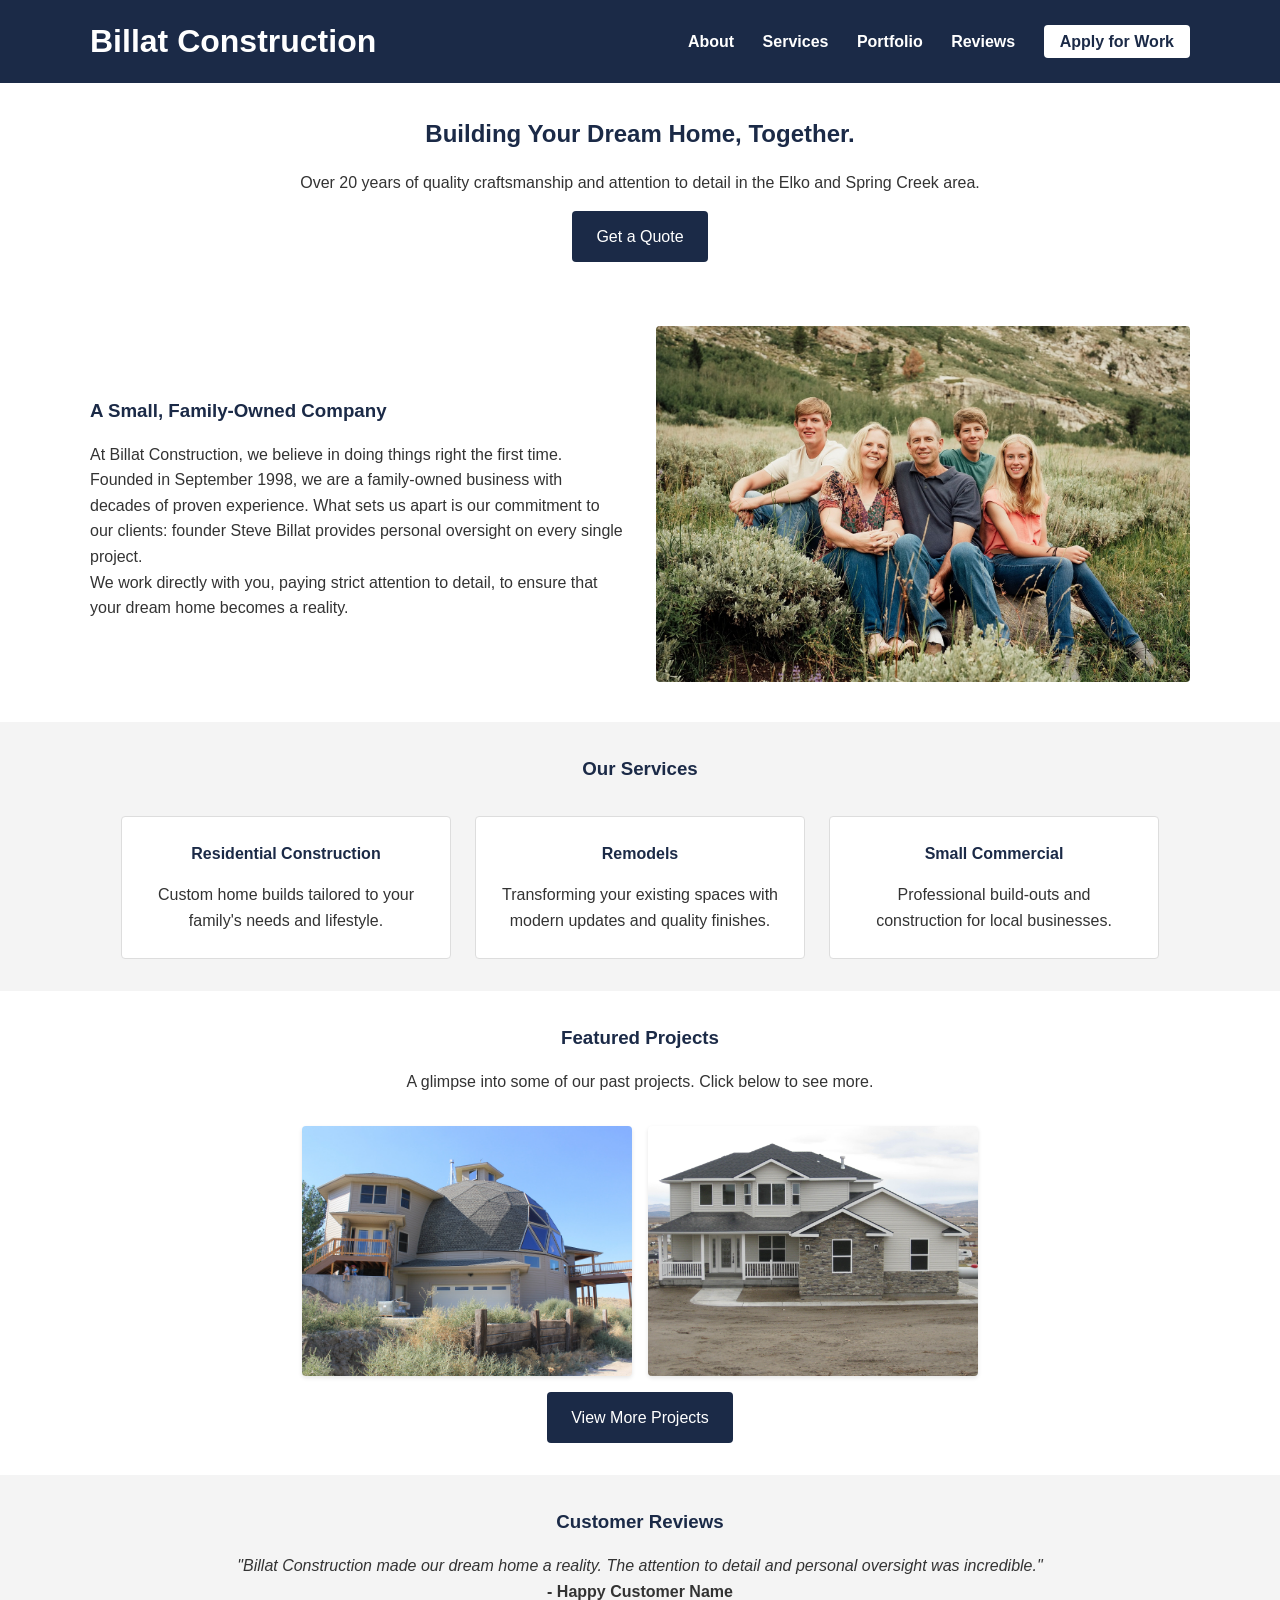
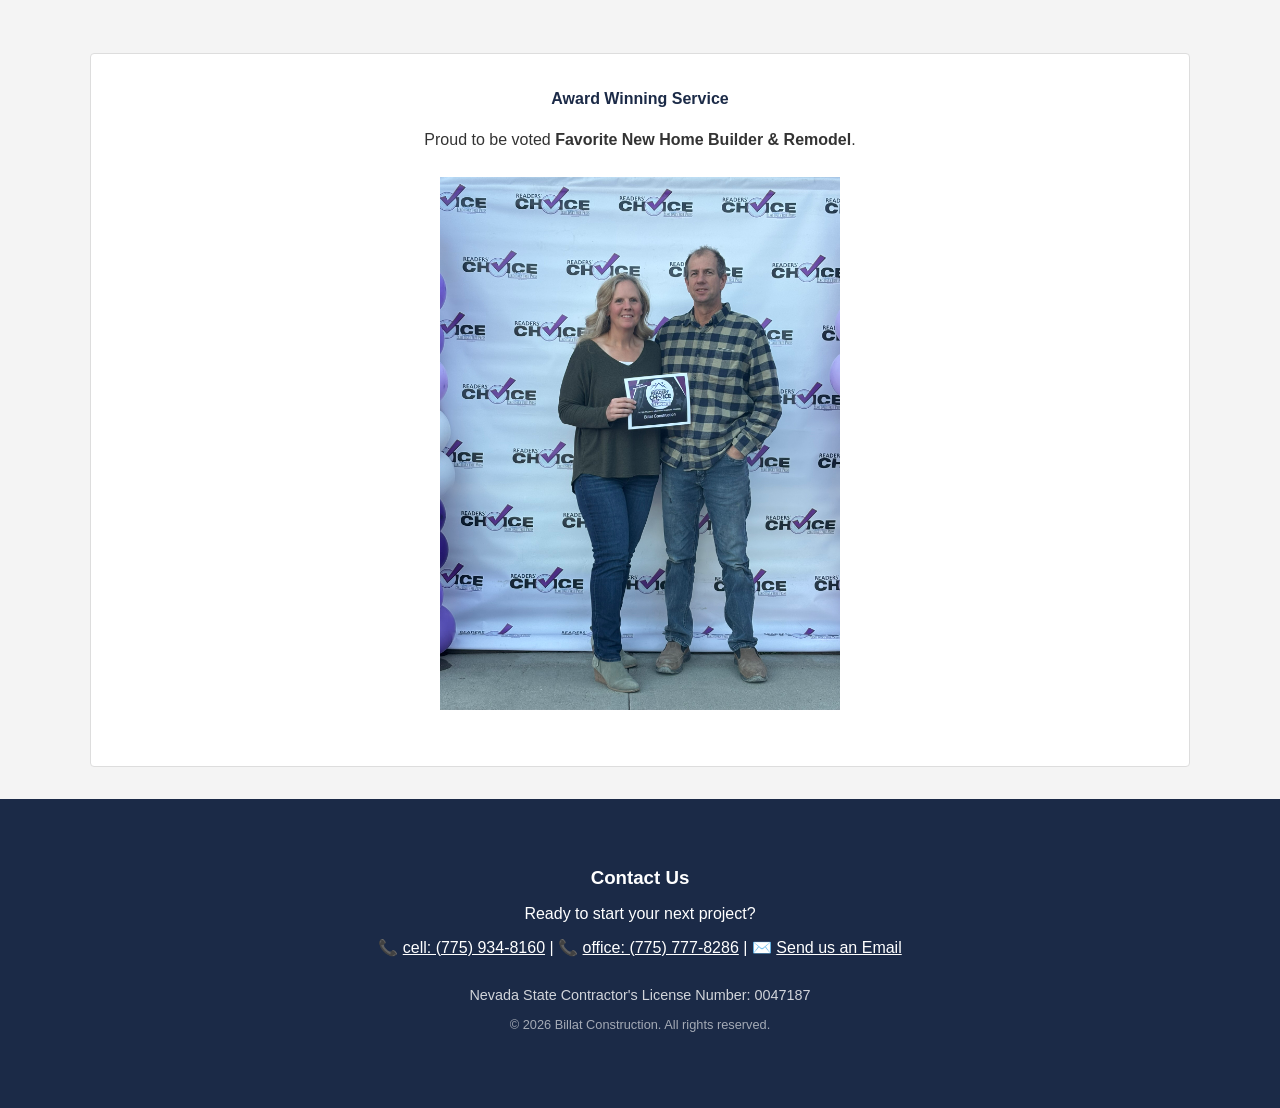
==== index.html @ 9ff1bc39 "index" ====
<!DOCTYPE html>
<html lang="en">
<head>
    <meta charset="UTF-8">
    <meta name="viewport" content="width=device-width, initial-scale=1.0">
    <title>Billat Construction | Elko County, NV</title>
    <link rel="stylesheet" href="../CSS/styles.css">
</head>
<body id="top">

    <header>
        <div class="container header-flex">
            <h1><a href="index.html" class="logo-link">Billat Construction</a></h1>
            <nav>
                <a href="index.html#about">About</a>
                <a href="index.html#services">Services</a>
                <a href="gallery.html">Portfolio</a>
                <a href="index.html#reviews">Reviews</a>
                <a href="apply.html" class="btn-secondary">Apply for Work</a>
            </nav>
        </div>
    </header>

    <section id="hero">
        <div class="container text-center">
            <h2>Building Your Dream Home, Together.</h2>
            <p>Over 20 years of quality craftsmanship and attention to detail in the Elko and Spring Creek area.</p>
            <a href="mailto:s_mbillat@frontiernet.net" class="btn">Get a Quote</a>
        </div>
    </section>

    <section id="about" class="container row">
        <div class="half-width">
            <h3>A Small, Family-Owned Company</h3>
            <p>At Billat Construction, we believe in doing things right the first time. Founded in September 1998, we are a family-owned business with decades of proven experience. What sets us apart is our commitment to our clients: founder Steve Billat provides personal oversight on every single project.</p>
            <p>We work directly with you, paying strict attention to detail, to ensure that your dream home becomes a reality.</p>
        </div>
        <div class="half-width">
            <img src="../images/Billat.18.jpg" alt="Billat Family" class="responsive-img">
        </div>
    </section>

    <section id="services" class="bg-light">
        <div class="container text-center">
            <h3>Our Services</h3>
            <div class="services-grid">
                <div class="service-card">
                    <h4>Residential Construction</h4>
                    <p>Custom home builds tailored to your family's needs and lifestyle.</p>
                </div>
                <div class="service-card">
                    <h4>Remodels</h4>
                    <p>Transforming your existing spaces with modern updates and quality finishes.</p>
                </div>
                <div class="service-card">
                    <h4>Small Commercial</h4>
                    <p>Professional build-outs and construction for local businesses.</p>
                </div>
            </div>
        </div>
    </section>

    <section id="featured-work" class="container text-center">
        <h3>Featured Projects</h3>
        <p>A glimpse into some of our past projects. Click below to see more.</p>
        <div class="gallery">
            <img src="../images/dome exterior.jpg" alt="Featured Residential Build" class="gallery-img">
            <img src="../images/ext 2.jpg" alt="Featured Residential Build" class="gallery-img">
        </div>
        <a href="gallery.html" class="btn">View More Projects</a>
    </section>

    <section id="reviews" class="bg-light">
        <div class="container text-center">
            <h3>Customer Reviews</h3>
            <div class="review-box">
                <p><em>"Billat Construction made our dream home a reality. The attention to detail and personal oversight was incredible."</em></p>
                <p><strong>- Happy Customer Name</strong></p>
            </div>
            
        <div class="award-box">
        <h4>Award Winning Service</h4>
        <p>Proud to be voted <strong>Favorite New Home Builder & Remodel</strong>.</p>
    
        <img src="../images/awards.JPEG" alt="Reader's Choice Award" class="award-img">
        </div>
    </section>

    <footer>
        <div class="container text-center">
            <h3>Contact Us</h3>
            <p>Ready to start your next project?</p>
            <p>📞 <a href="tel:+17759348160" class="footer-link">cell: (775) 934-8160</a> | 📞 <a href="tel:+17757778286" class="footer-link">office: (775) 777-8286</a> | ✉️ <a href="mailto:s_mbillat@frontiernet.net" class="footer-link">Send us an Email</a></p>
            <p class="license">Nevada State Contractor's License Number: 0047187</p>
            <p class="copyright">&copy; 2026 Billat Construction. All rights reserved.</p>
        </div>
    </footer>

</body>
</html>
---- CSS/styles.css ----
/* Base Styles */
:root {
    --primary-color: #1b2a47; /* Professional Navy */
    --secondary-color: #d35400; /* Subtle rust/orange for accents */
    --light-bg: #f4f4f4;
    --text-color: #333;
}

* {
    box-sizing: border-box;
    margin: 0;
    padding: 0;
}

body {
    font-family: 'Segoe UI', Tahoma, Geneva, Verdana, sans-serif;
    line-height: 1.6;
    color: var(--text-color);
}

.container {
    width: 90%;
    max-width: 1100px;
    margin: 0 auto;
    padding: 2rem 0;
}

.text-center {
    text-align: center;
}

/* Typography & Links */
h1, h2, h3, h4 {
    margin-bottom: 1rem;
    color: var(--primary-color);
}

a {
    text-decoration: none;
    color: var(--primary-color);
}

.text-link {
    color: var(--secondary-color);
    font-weight: bold;
}

.text-link:hover {
    text-decoration: underline;
}

.logo-link {
    color: white;
}

/* Header */
header {
    background-color: var(--primary-color);
    color: white;
    padding: 1rem 0;
}

header h1 {
    color: white;
    margin: 0;
}

.header-flex {
    display: flex;
    justify-content: space-between;
    align-items: center;
    padding: 0;
}

nav a {
    color: white;
    margin-left: 1.5rem;
    font-weight: bold;
}

nav a:hover {
    color: #ccc;
}

/* Buttons */
.btn {
    display: inline-block;
    background: var(--primary-color);
    color: white;
    padding: 0.8rem 1.5rem;
    border: none;
    border-radius: 4px;
    cursor: pointer;
    font-size: 1rem;
    margin-top: 1rem;
}

.btn:hover {
    background: #111a2d;
}

.btn-secondary {
    background: white;
    color: var(--primary-color);
    padding: 0.5rem 1rem;
    border-radius: 4px;
}

.btn-secondary:hover {
    background: #eee;
    color: var(--primary-color);
}

/* Sections */
.bg-light {
    background-color: var(--light-bg);
}

.row {
    display: flex;
    flex-wrap: wrap;
    gap: 2rem;
    align-items: center;
}

.half-width {
    flex: 1;
    min-width: 300px;
}

/* Services Grid */
.services-grid {
    display: flex;
    flex-wrap: wrap;
    gap: 1.5rem;
    justify-content: center;
    margin-top: 2rem;
}

.service-card {
    background: white;
    padding: 1.5rem;
    border: 1px solid #ddd;
    border-radius: 4px;
    width: 30%;
    min-width: 250px;
}

/* Images & Gallery */
.responsive-img {
    width: 100%;
    height: auto;
    border-radius: 4px;
    background-color: #ccc; /* Shows if image is missing */
    min-height: 250px;
}

.portfolio-section {
    padding: 4rem 0;
}

.project-group {
    margin-top: 4rem;
    padding-top: 2rem;
    border-top: 1px solid #ddd; /* Adds a subtle dividing line between projects */
}

/* Removes the top line from the very first project so it looks clean */
.project-group:first-of-type {
    border-top: none; 
    margin-top: 2rem;
}

.project-desc {
    margin-bottom: 1.5rem;
    font-style: italic;
    color: #555;
}

.gallery {
    display: flex;
    flex-wrap: wrap;
    gap: 1rem;
    justify-content: center;
    margin-top: 2rem;
}

.gallery-img {
    width: 30%;
    min-width: 250px;
    height: 250px;
    object-fit: cover;
    border-radius: 4px;
    background-color: #ccc; 
    box-shadow: 0 2px 4px rgba(0,0,0,0.1);
}

/* Reviews & Awards */
.award-img {
    max-width: 400px; /* Change this number to make it bigger or smaller */
    height: auto;     /* This keeps the image from looking stretched or squished */
    display: block;   /* This allows us to center the image */
    margin: 1.5rem auto; /* Centers the image and adds space above and below */
}

.award-box {
    margin-top: 3rem;
    padding: 2rem;
    background: white;
    border: 1px solid #ddd;
    border-radius: 4px;
}

/* Forms */
.form-section {
    max-width: 600px;
    padding: 4rem 0;
}

.apply-form {
    display: flex;
    flex-direction: column;
    margin-top: 2rem;
}

.apply-form label {
    margin-bottom: 0.5rem;
    font-weight: bold;
}

.apply-form input, .apply-form textarea {
    padding: 0.8rem;
    margin-bottom: 1.5rem;
    border: 1px solid #ccc;
    border-radius: 4px;
    font-family: inherit;
}

/* Footer */
footer {
    background: var(--primary-color);
    color: white;
    padding: 2rem 0;
}

footer h3, footer p {
    color: white;
    margin-bottom: 0.5rem;
}

.footer-link {
    color: white;
    text-decoration: underline;
}

.license {
    margin-top: 1.5rem;
    font-size: 0.9rem;
    opacity: 0.8;
}

.copyright {
    font-size: 0.8rem;
    opacity: 0.6;
    margin-top: 0.5rem;
}

.portfolio-footer-note {
    margin-top: 5rem;
    padding-top: 2rem;
    border-top: 2px solid var(--primary-color);
    font-size: 1.1rem;
    color: #444;
}
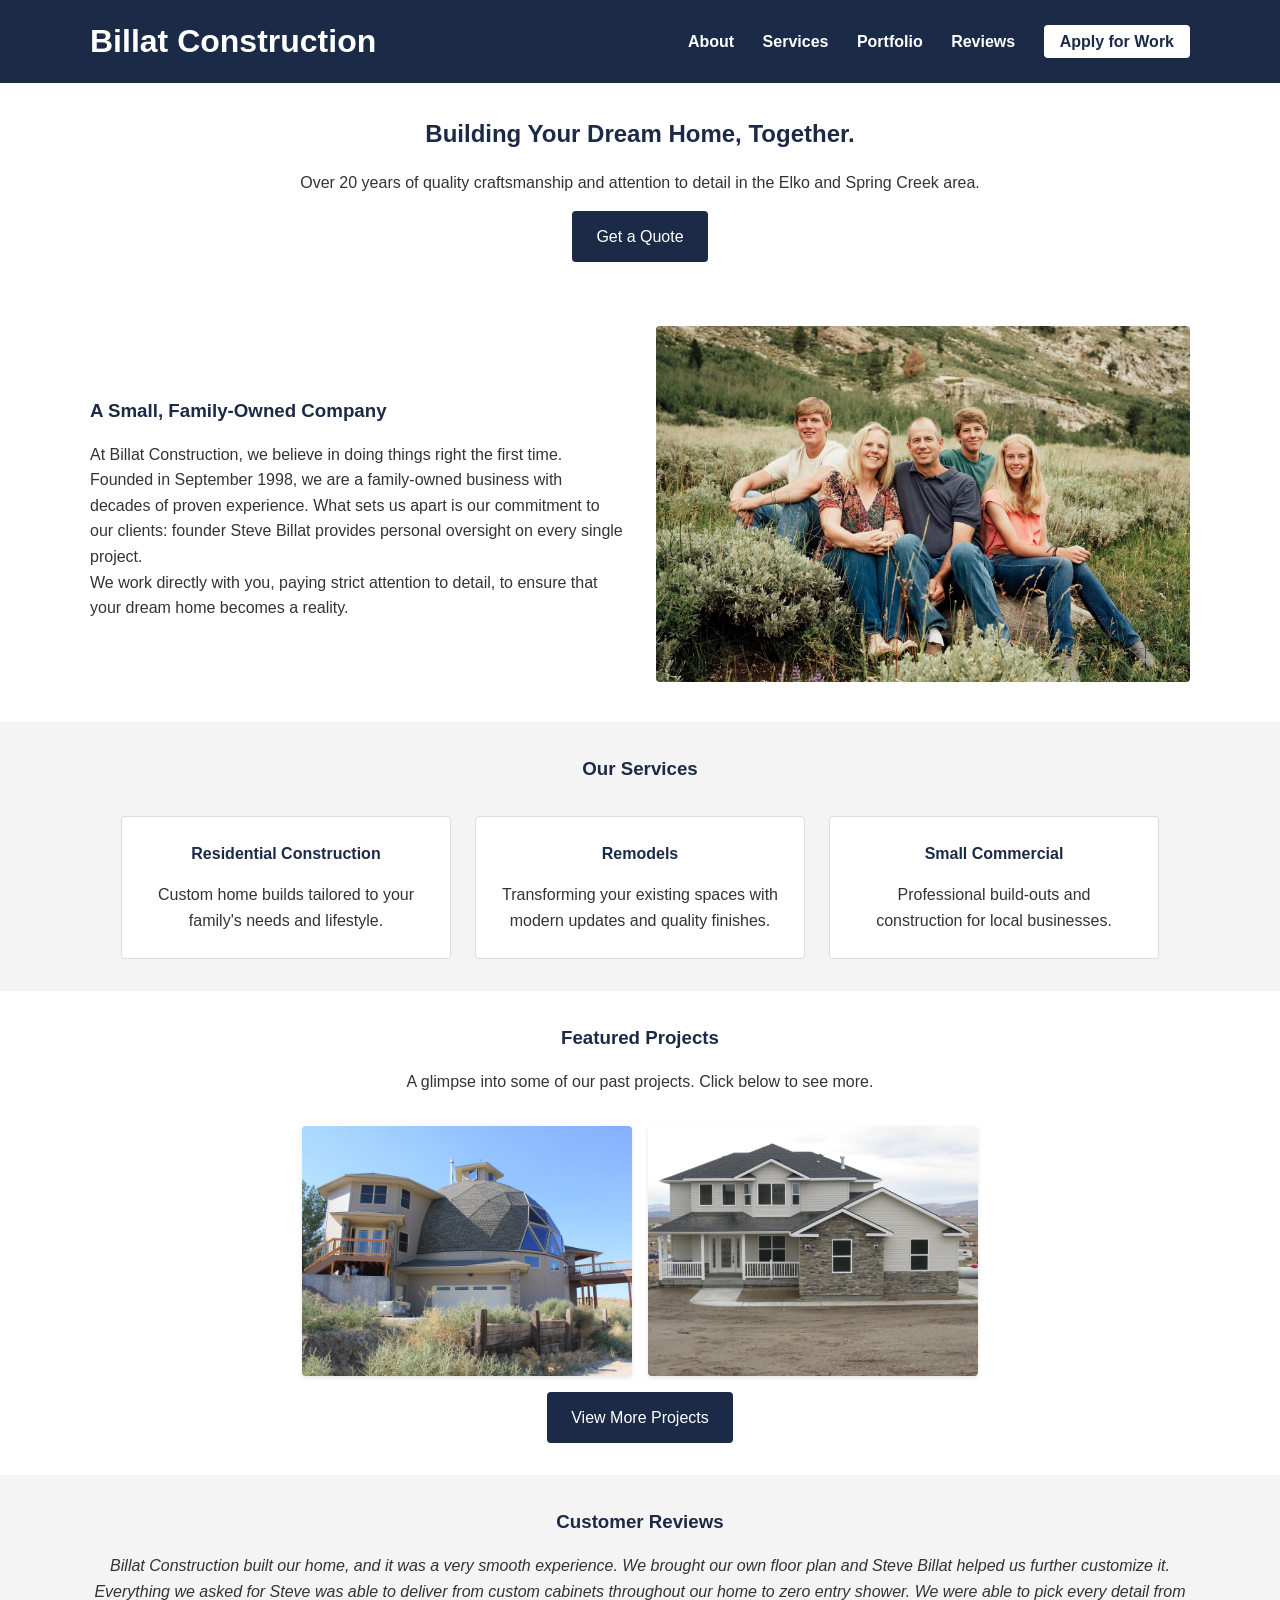
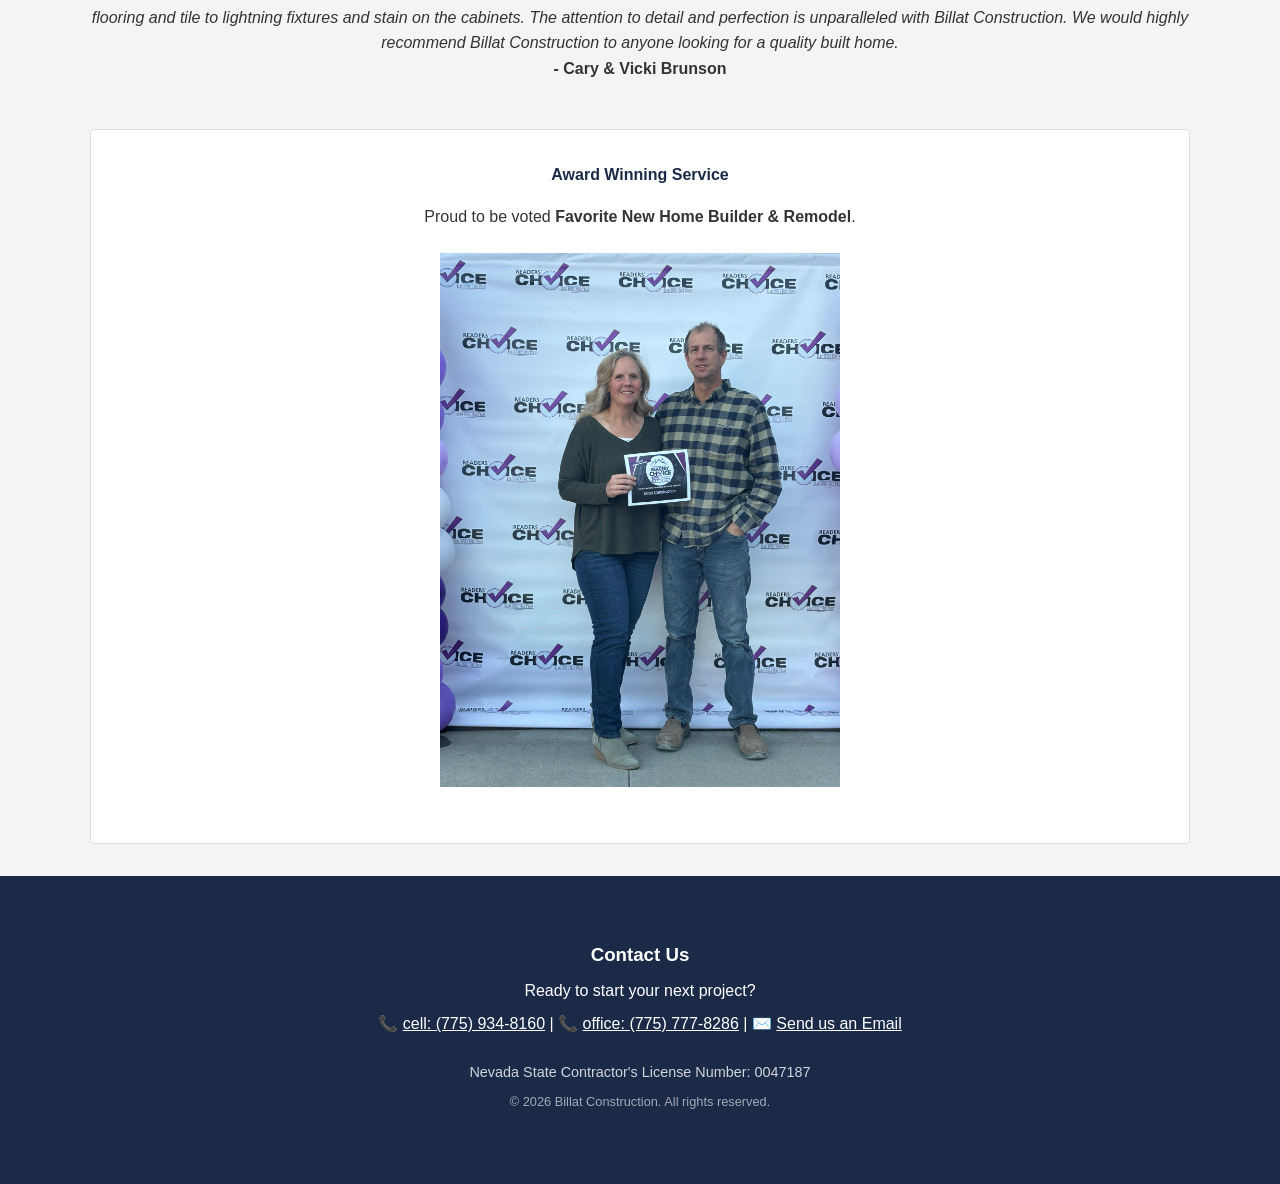
==== commit 7c41ef8c: "customer review" ====
--- a/index.html
+++ b/index.html
@@ -4,7 +4,7 @@
     <meta charset="UTF-8">
     <meta name="viewport" content="width=device-width, initial-scale=1.0">
     <title>Billat Construction | Elko County, NV</title>
-    <link rel="stylesheet" href="../CSS/styles.css">
+    <link rel="stylesheet" href="styles.css">
 </head>
 <body id="top">
 
@@ -36,7 +36,7 @@
             <p>We work directly with you, paying strict attention to detail, to ensure that your dream home becomes a reality.</p>
         </div>
         <div class="half-width">
-            <img src="../images/Billat.18.jpg" alt="Billat Family" class="responsive-img">
+            <img src="images/Billat.18.jpg" alt="Billat Family" class="responsive-img">
         </div>
     </section>
 
@@ -64,8 +64,8 @@
         <h3>Featured Projects</h3>
         <p>A glimpse into some of our past projects. Click below to see more.</p>
         <div class="gallery">
-            <img src="../images/dome exterior.jpg" alt="Featured Residential Build" class="gallery-img">
-            <img src="../images/ext 2.jpg" alt="Featured Residential Build" class="gallery-img">
+            <img src="images/dome exterior.jpg" alt="Featured Residential Build" class="gallery-img">
+            <img src="images/ext 2.jpg" alt="Featured Residential Build" class="gallery-img">
         </div>
         <a href="gallery.html" class="btn">View More Projects</a>
     </section>
@@ -74,15 +74,15 @@
         <div class="container text-center">
             <h3>Customer Reviews</h3>
             <div class="review-box">
-                <p><em>"Billat Construction made our dream home a reality. The attention to detail and personal oversight was incredible."</em></p>
-                <p><strong>- Happy Customer Name</strong></p>
+                <p><em>Billat Construction built our home, and it was a very smooth experience. We brought our own floor plan and Steve Billat helped us further customize it. Everything we asked for Steve was able to deliver from custom cabinets throughout our home to zero entry shower. We were able to pick every detail from flooring and tile to lightning fixtures and stain on the cabinets. The attention to detail and perfection is unparalleled with Billat Construction. We would highly recommend Billat Construction to anyone looking for a quality built home. </em></p>
+                <p><strong>- Cary & Vicki Brunson</strong></p>
             </div>
             
         <div class="award-box">
         <h4>Award Winning Service</h4>
         <p>Proud to be voted <strong>Favorite New Home Builder & Remodel</strong>.</p>
     
-        <img src="../images/awards.JPEG" alt="Reader's Choice Award" class="award-img">
+        <img src="images/awards.JPEG" alt="Reader's Choice Award" class="award-img">
         </div>
     </section>
 
--- a/styles.css
+++ b/styles.css
@@ -0,0 +1,274 @@
+/* Base Styles */
+:root {
+    --primary-color: #1b2a47; /* Professional Navy */
+    --secondary-color: #d35400; /* Subtle rust/orange for accents */
+    --light-bg: #f4f4f4;
+    --text-color: #333;
+}
+
+* {
+    box-sizing: border-box;
+    margin: 0;
+    padding: 0;
+}
+
+body {
+    font-family: 'Segoe UI', Tahoma, Geneva, Verdana, sans-serif;
+    line-height: 1.6;
+    color: var(--text-color);
+}
+
+.container {
+    width: 90%;
+    max-width: 1100px;
+    margin: 0 auto;
+    padding: 2rem 0;
+}
+
+.text-center {
+    text-align: center;
+}
+
+/* Typography & Links */
+h1, h2, h3, h4 {
+    margin-bottom: 1rem;
+    color: var(--primary-color);
+}
+
+a {
+    text-decoration: none;
+    color: var(--primary-color);
+}
+
+.text-link {
+    color: var(--secondary-color);
+    font-weight: bold;
+}
+
+.text-link:hover {
+    text-decoration: underline;
+}
+
+.logo-link {
+    color: white;
+}
+
+/* Header */
+header {
+    background-color: var(--primary-color);
+    color: white;
+    padding: 1rem 0;
+}
+
+header h1 {
+    color: white;
+    margin: 0;
+}
+
+.header-flex {
+    display: flex;
+    justify-content: space-between;
+    align-items: center;
+    padding: 0;
+}
+
+nav a {
+    color: white;
+    margin-left: 1.5rem;
+    font-weight: bold;
+}
+
+nav a:hover {
+    color: #ccc;
+}
+
+/* Buttons */
+.btn {
+    display: inline-block;
+    background: var(--primary-color);
+    color: white;
+    padding: 0.8rem 1.5rem;
+    border: none;
+    border-radius: 4px;
+    cursor: pointer;
+    font-size: 1rem;
+    margin-top: 1rem;
+}
+
+.btn:hover {
+    background: #111a2d;
+}
+
+.btn-secondary {
+    background: white;
+    color: var(--primary-color);
+    padding: 0.5rem 1rem;
+    border-radius: 4px;
+}
+
+.btn-secondary:hover {
+    background: #eee;
+    color: var(--primary-color);
+}
+
+/* Sections */
+.bg-light {
+    background-color: var(--light-bg);
+}
+
+.row {
+    display: flex;
+    flex-wrap: wrap;
+    gap: 2rem;
+    align-items: center;
+}
+
+.half-width {
+    flex: 1;
+    min-width: 300px;
+}
+
+/* Services Grid */
+.services-grid {
+    display: flex;
+    flex-wrap: wrap;
+    gap: 1.5rem;
+    justify-content: center;
+    margin-top: 2rem;
+}
+
+.service-card {
+    background: white;
+    padding: 1.5rem;
+    border: 1px solid #ddd;
+    border-radius: 4px;
+    width: 30%;
+    min-width: 250px;
+}
+
+/* Images & Gallery */
+.responsive-img {
+    width: 100%;
+    height: auto;
+    border-radius: 4px;
+    background-color: #ccc; /* Shows if image is missing */
+    min-height: 250px;
+}
+
+.portfolio-section {
+    padding: 4rem 0;
+}
+
+.project-group {
+    margin-top: 4rem;
+    padding-top: 2rem;
+    border-top: 1px solid #ddd; /* Adds a subtle dividing line between projects */
+}
+
+/* Removes the top line from the very first project so it looks clean */
+.project-group:first-of-type {
+    border-top: none; 
+    margin-top: 2rem;
+}
+
+.project-desc {
+    margin-bottom: 1.5rem;
+    font-style: italic;
+    color: #555;
+}
+
+.gallery {
+    display: flex;
+    flex-wrap: wrap;
+    gap: 1rem;
+    justify-content: center;
+    margin-top: 2rem;
+}
+
+.gallery-img {
+    width: 30%;
+    min-width: 250px;
+    height: 250px;
+    object-fit: cover;
+    border-radius: 4px;
+    background-color: #ccc; 
+    box-shadow: 0 2px 4px rgba(0,0,0,0.1);
+}
+
+/* Reviews & Awards */
+.award-img {
+    max-width: 400px; /* Change this number to make it bigger or smaller */
+    height: auto;     /* This keeps the image from looking stretched or squished */
+    display: block;   /* This allows us to center the image */
+    margin: 1.5rem auto; /* Centers the image and adds space above and below */
+}
+
+.award-box {
+    margin-top: 3rem;
+    padding: 2rem;
+    background: white;
+    border: 1px solid #ddd;
+    border-radius: 4px;
+}
+
+/* Forms */
+.form-section {
+    max-width: 600px;
+    padding: 4rem 0;
+}
+
+.apply-form {
+    display: flex;
+    flex-direction: column;
+    margin-top: 2rem;
+}
+
+.apply-form label {
+    margin-bottom: 0.5rem;
+    font-weight: bold;
+}
+
+.apply-form input, .apply-form textarea {
+    padding: 0.8rem;
+    margin-bottom: 1.5rem;
+    border: 1px solid #ccc;
+    border-radius: 4px;
+    font-family: inherit;
+}
+
+/* Footer */
+footer {
+    background: var(--primary-color);
+    color: white;
+    padding: 2rem 0;
+}
+
+footer h3, footer p {
+    color: white;
+    margin-bottom: 0.5rem;
+}
+
+.footer-link {
+    color: white;
+    text-decoration: underline;
+}
+
+.license {
+    margin-top: 1.5rem;
+    font-size: 0.9rem;
+    opacity: 0.8;
+}
+
+.copyright {
+    font-size: 0.8rem;
+    opacity: 0.6;
+    margin-top: 0.5rem;
+}
+
+.portfolio-footer-note {
+    margin-top: 5rem;
+    padding-top: 2rem;
+    border-top: 2px solid var(--primary-color);
+    font-size: 1.1rem;
+    color: #444;
+}
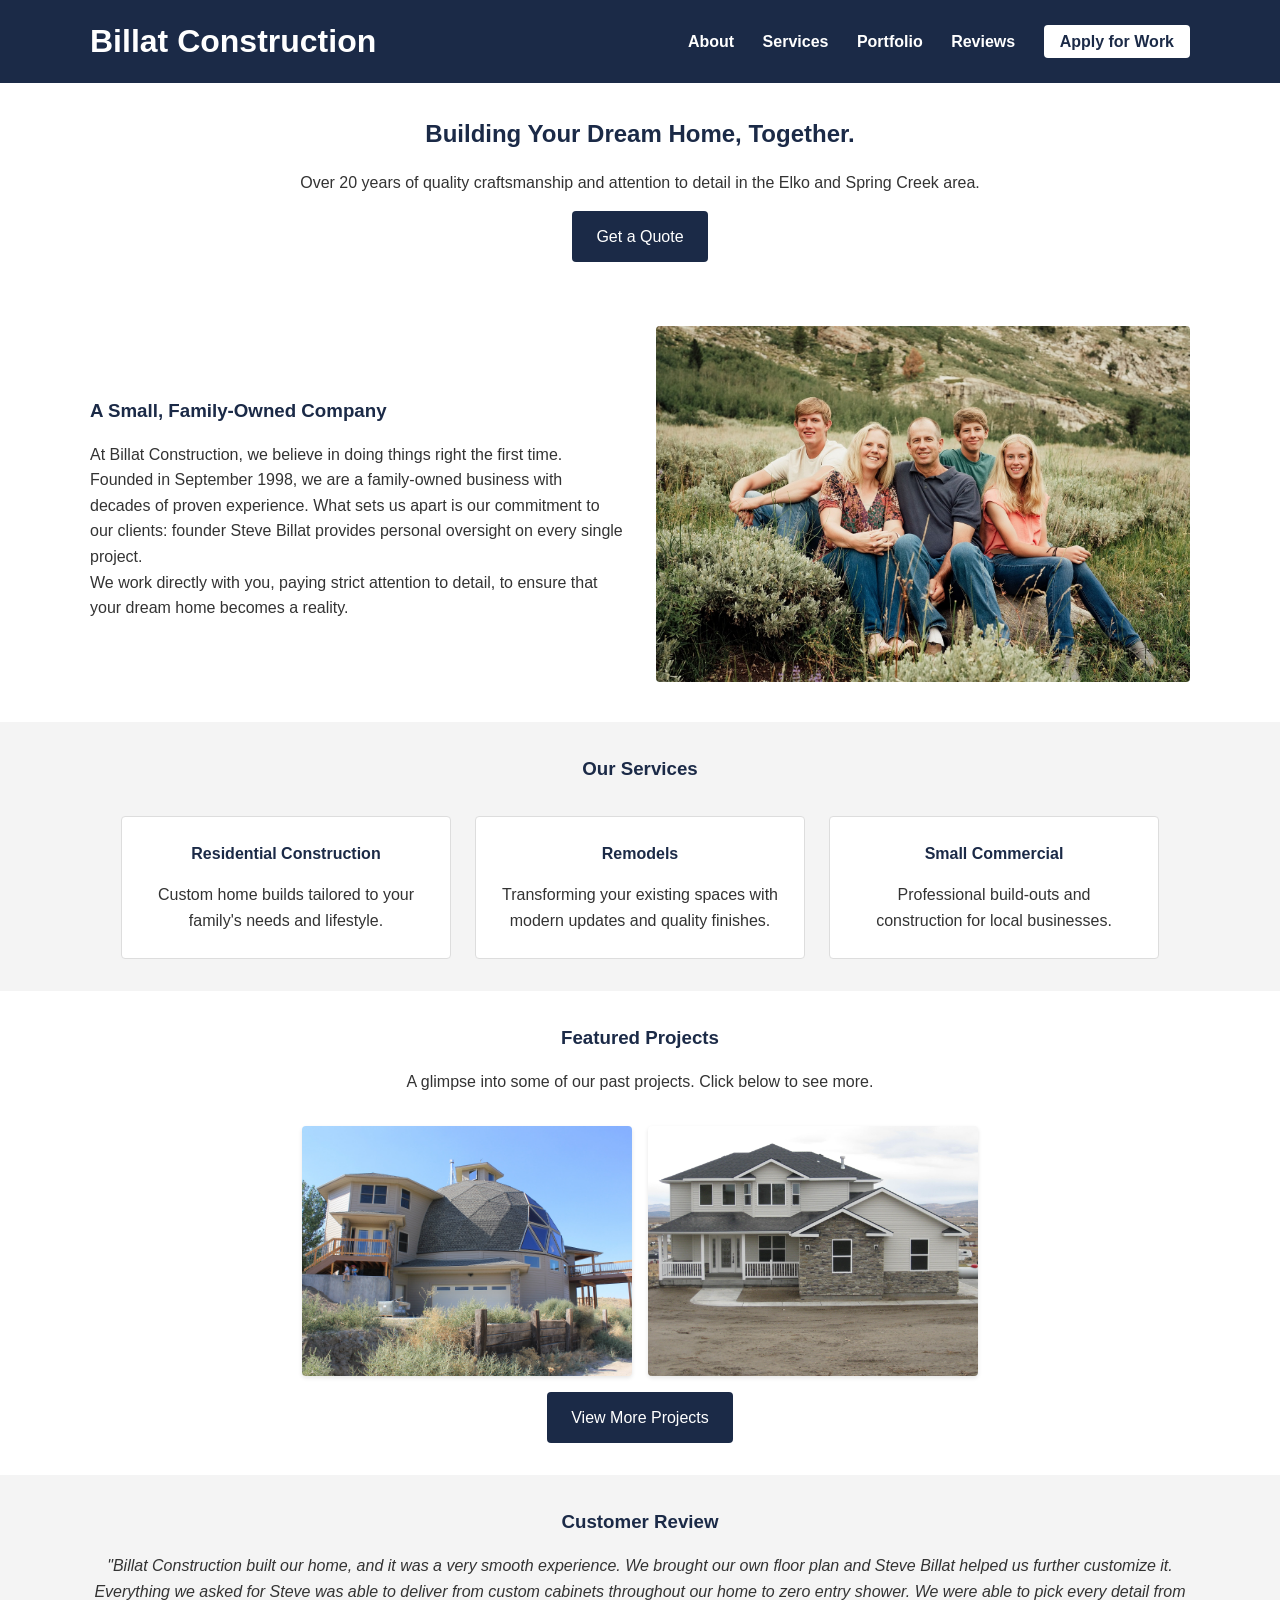
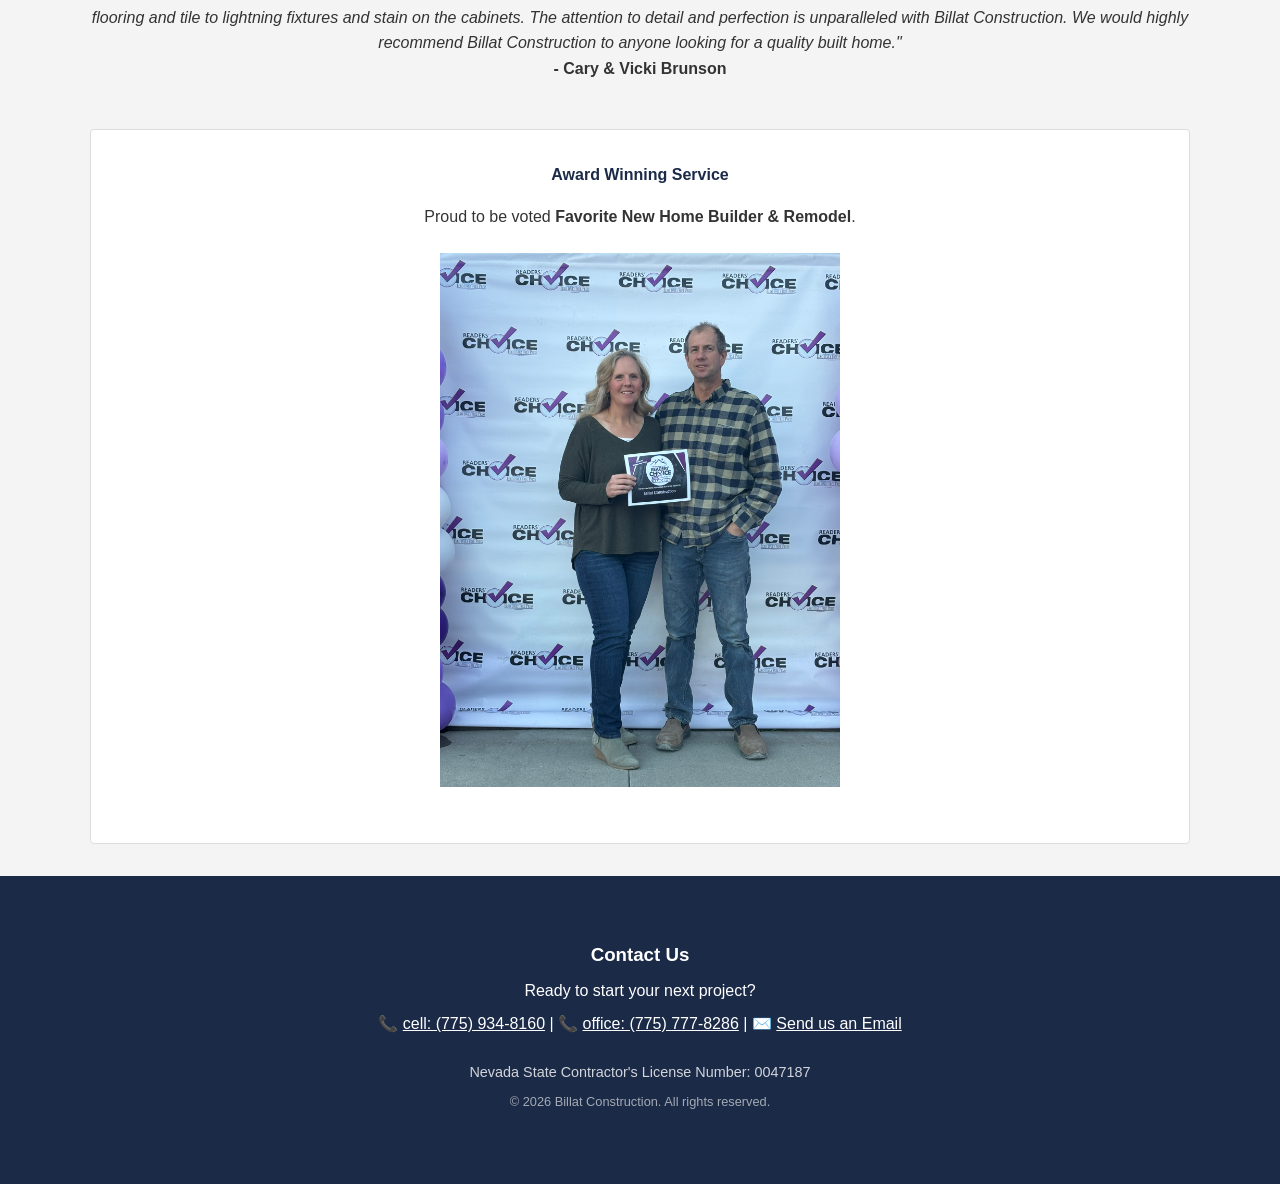
==== commit 5427c078: "updates to review" ====
--- a/index.html
+++ b/index.html
@@ -72,9 +72,9 @@
 
     <section id="reviews" class="bg-light">
         <div class="container text-center">
-            <h3>Customer Reviews</h3>
+            <h3>Customer Review</h3>
             <div class="review-box">
-                <p><em>Billat Construction built our home, and it was a very smooth experience. We brought our own floor plan and Steve Billat helped us further customize it. Everything we asked for Steve was able to deliver from custom cabinets throughout our home to zero entry shower. We were able to pick every detail from flooring and tile to lightning fixtures and stain on the cabinets. The attention to detail and perfection is unparalleled with Billat Construction. We would highly recommend Billat Construction to anyone looking for a quality built home. </em></p>
+                <p><em>"Billat Construction built our home, and it was a very smooth experience. We brought our own floor plan and Steve Billat helped us further customize it. Everything we asked for Steve was able to deliver from custom cabinets throughout our home to zero entry shower. We were able to pick every detail from flooring and tile to lightning fixtures and stain on the cabinets. The attention to detail and perfection is unparalleled with Billat Construction. We would highly recommend Billat Construction to anyone looking for a quality built home."</em></p>
                 <p><strong>- Cary & Vicki Brunson</strong></p>
             </div>
             
